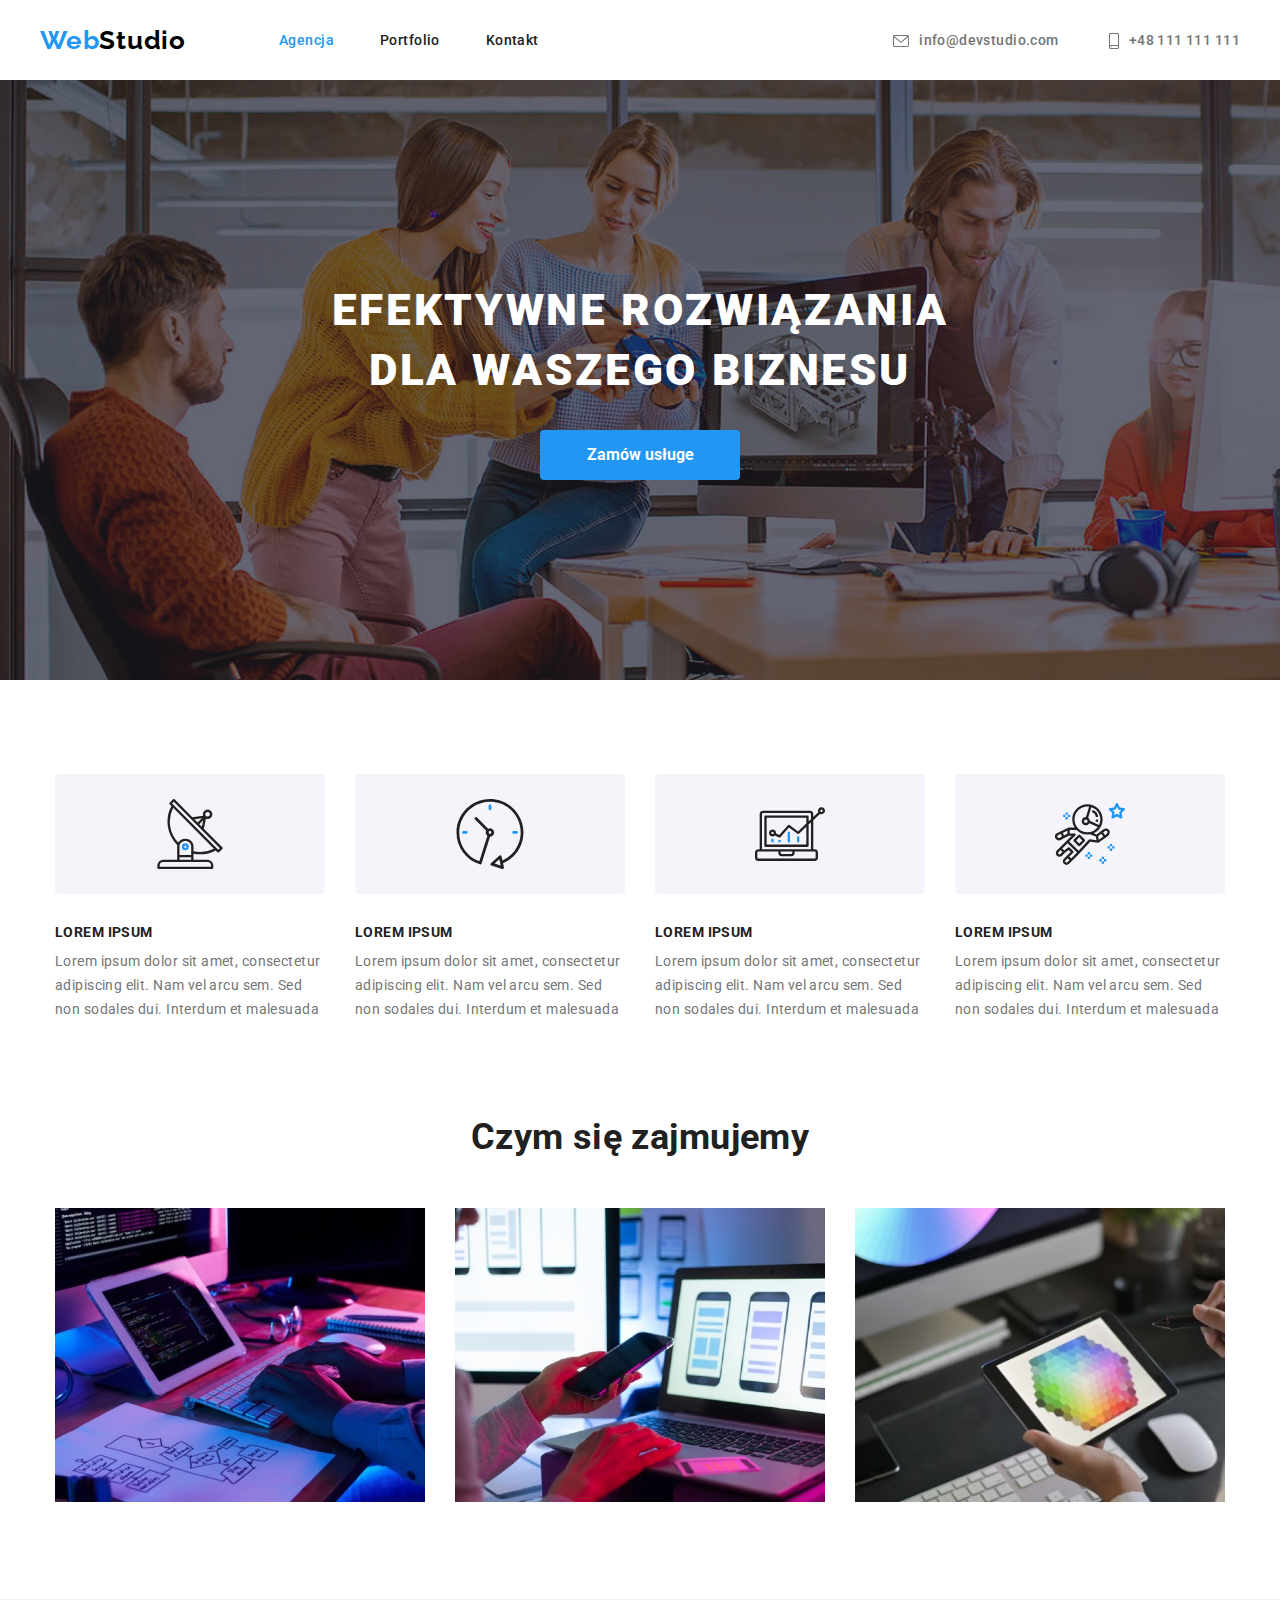
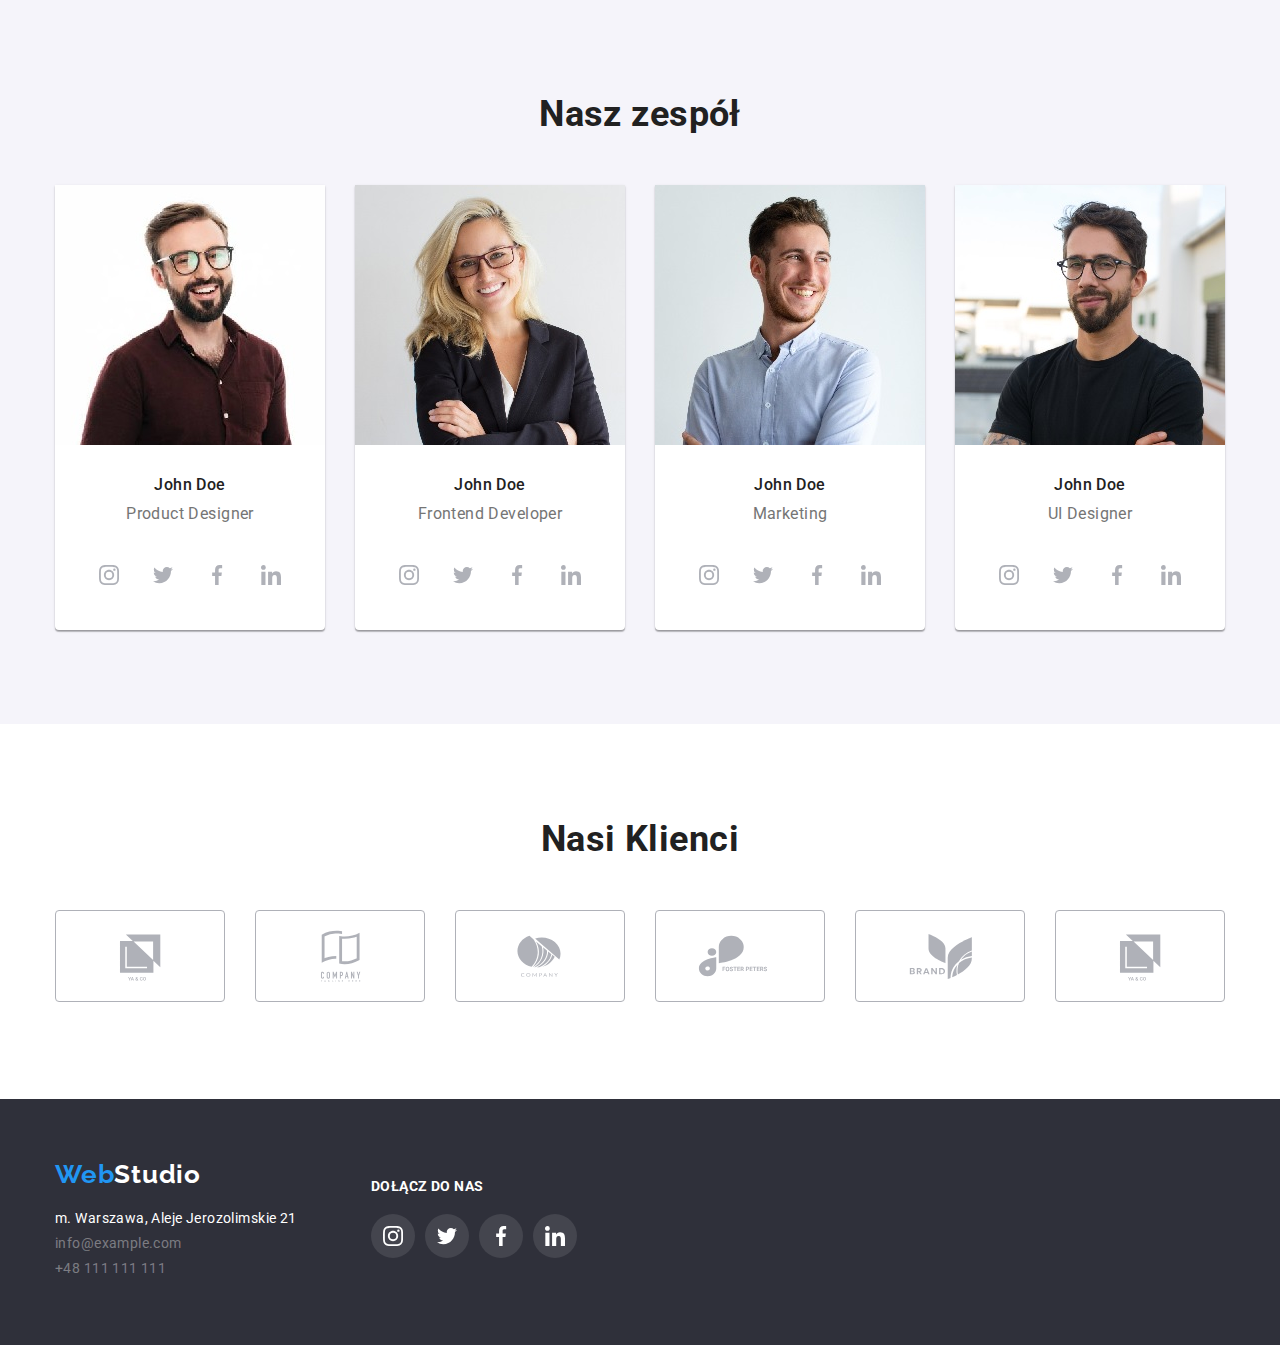
==== index.html @ 8655b795 "Update index.html" ====
<!DOCTYPE html>
<html lang="pl-PL">
  <head>
    <meta charset="UTF-8" />
    <meta http-equiv="X-UA-Compatible" content="IE=edge" />
    <meta name="viewport" content="width=device-width, initial-scale=1.0" />
    <link
      rel="stylesheet"
      href="https://cdnjs.cloudflare.com/ajax/libs/modern-normalize/1.1.0/modern-normalize.css" />
    <link href="./css/styles.css" rel="stylesheet" />

    <link rel="preconnect" href="https://fonts.googleapis.com" />
    <link rel="preconnect" href="https://fonts.gstatic.com" crossorigin />
    <link
      href="https://fonts.googleapis.com/css2?family=Raleway:wght@700&family=Roboto:wght@400;500;700;900&display=swap"
      rel="stylesheet"
    />

    <title>WebStudio</title>
  </head>
  <body>
      <header class="header container">
        <a href="index.html" class="link-no-underline logo-style"
          ><span class="blue-text">Web</span>Studio</a
        >
        <nav>
          <ul class="nav-style nav-list">
            <li>
              <a
                href="index.html"
                class="link-no-underline link-style blue-text"
                >Agencja</a
              >
            </li>
            <li>
              <a
                href="portfolio.html"
                class="link-no-underline link-style"
                >Portfolio</a
              >
            </li>
            <li>
              <a
                href="contacts.html"
                class="link-no-underline link-style"
                >Kontakt</a
              >
            </li>
          </ul>
        </nav>
        <ul class="contacts-style nav-list">
          <li>
            <a
              href="mailto:info@devstudio.com"
              class="link-no-underline contact-link-style symbols-header"
            >
            <svg class="symbol-spacing" width="16" height="12">
              <use xlink:href="./images/icons.svg#icon-envelope"></use>
              </svg>
              info@devstudio.com
              </a>
          </li>
          <li>
          <a
            href="tel:+48111111111"
            class="link-no-underline contact-link-style blue-text symbols-header"
          >
          <svg class="symbol-spacing" width="10" height="16">
                <use xlink:href="./images/icons.svg#icon-smartphone"></use>
              </svg>
              +48 111 111 111</a>
            </li>
      </ul>
      </header>
      <main>
        <section>
          <div class="top-section">
            <h1 class="top-section-text no-margin">
              EFEKTYWNE ROZWIĄZANIA
               DLA WASZEGO BIZNESU
            </h1>
            <button type="button" class="order-service-button">
              Zamów usługe
            </button>
          </div>
        </section>
          <section class="section">
          <div class="container">
            <ul class="our-speciality no-padding no-margin">
              <li>
                <div class="special-symbol">
                  <svg width="70" height="70">
                    <use xlink:href="./images/icons.svg#icon-antenna-1"></use>
                  </svg>
                  </div>
                <h3 class="our-speciality-header">LOREM IPSUM</h3>
                <p class="our-speciality-text no-margin">
                  Lorem ipsum dolor sit amet, consectetur
                  adipiscing elit. Nam vel arcu sem. Sed
                  non sodales dui. Interdum et malesuada
                </p>
              </li>
              <li>
                <div class="special-symbol">
                  <svg width="70" height="70">
                    <use xlink:href="./images/icons.svg#icon-clock-1"></use>
                  </svg>
                  </div>
                <h3 class="our-speciality-header">LOREM IPSUM</h3>
                <p class="our-speciality-text no-margin">
                  Lorem ipsum dolor sit amet, consectetur
                  adipiscing elit. Nam vel arcu sem. Sed
                  non sodales dui. Interdum et malesuada
                </p>
              </li>
              <li>
                <div class="special-symbol">
                    <svg width="70" height="70">
                      <use xlink:href="./images/icons.svg#icon-diagram-1"></use>
                    </svg>
                    </div>
                <h3 class="our-speciality-header">LOREM IPSUM</h3>
                <p class="our-speciality-text no-margin">
                  Lorem ipsum dolor sit amet, consectetur
                  adipiscing elit. Nam vel arcu sem. Sed
                  non sodales dui. Interdum et malesuada
                </p>
              </li>
              <li>
                <div class="special-symbol">
                  <svg width="70" height="70">
                    <use xlink:href="./images/icons.svg#icon-astronaut-1"></use>
                  </svg>
                  </div>
                <h3 class="our-speciality-header">LOREM IPSUM</h3>
                <p class="our-speciality-text no-margin">
                  Lorem ipsum dolor sit amet, consectetur
                  adipiscing elit. Nam vel arcu sem. Sed
                  non sodales dui. Interdum et malesuada
                </p>
              </li>
            </ul>
          </div>
        </section>
        <section class="our-services section">
          <div class="container">
            <h2 class="section-header">Czym się zajmujemy</h2>
            <ul class="our-services-list no-padding">
              <li>
                <img src="./images/img1.jpg"
                  width="370"
                  height="294"
                  alt="plan"
                />
              </li>
              <li>
                <img src="./images/img2.jpg"
                  width="370"
                  height="294"
                  alt="design"
                />
              </li>
              <li>
                <img src="./images/img3.jpg"
                  width="370"
                  height="294"
                  alt="style"
                />
              </li>
            </ul>
          </div>
        </section>
        <section class="our-team-background section">
          <div class="container our-team">
            <h2 class="section-header no-margin">Nasz zespół</h2>
            <ul class="our-team-list no-margin no-padding">
              <li class="our-team-card">
                <img src="./images/img-4.jpg"
                  width="270"
                  height="260"
                  alt="John Doe"
                />
                <h3 class="our-team-card-name">John Doe</h3>
                <p class="our-team-card-proffesion">Product Designer</p>
                <ul class="team-card-symbols">
                  <li>
                    <a href="https://www.instagram.com"> <svg class="team-card-symbol">
                    <use xlink:href="./images/icons.svg#icon-instagram-2"
                    width="20" height="20" x="12" y="12"></use> 
                  </svg>
                  </a>
                </li>
                  <li>
                    <a href="https://www.twitter.com"> <svg class="team-card-symbol">
                    <use xlink:href="./images/icons.svg#icon-twitter-1"
                    width="20" height="20" x="12" y="12"></use> 
                  </svg>
                  </a>
                </li>
                  <li>
                  <a href="https://www.facebok.com"> <svg class="team-card-symbol">
                    <use xlink:href="./images/icons.svg#icon-facebook-1"
                    width="20" height="20" x="12" y="12"></use> 
                  </svg>
                  </a>
                </li>
                  <li>
                  <a href="https://www.linkedin.com"> <svg class="team-card-symbol">
                    <use xlink:href="./images/icons.svg#icon-linkedin-1"
                    width="20" height="20" x="12" y="12"></use> 
                  </svg>
                  </a>
                </li>
                  </ul>
              <li class="our-team-card">
                <img src="./images/img-5.jpg"
                  width="270"
                  height="260"
                  alt="John Doe"
                />
                <h3 class="our-team-card-name">John Doe</h3>
                <p class="our-team-card-proffesion">Frontend Developer</p>
              <ul class="team-card-symbols">
                <li>
                  <a href="https://www.instagram.com"> <svg class="team-card-symbol">
                    <use xlink:href="./images/icons.svg#icon-instagram-2"
                    width="20" height="20" x="12" y="12"></use> 
                  </svg>
                  </a>
                  </li>
                  <li>
                  <a href="https://www.twitter.com"> <svg class="team-card-symbol">
                    <use xlink:href="./images/icons.svg#icon-twitter-1"
                    width="20" height="20" x="12" y="12"></use>
                    </svg>
                    </a>
                    </li>
                    <li>
                    <a href="https://www.facebok.com"> <svg class="team-card-symbol">
                    <use xlink:href="./images/icons.svg#icon-facebook-1"
                    width="20" height="20" x="12" y="12"></use>
                    </svg>
                  </a>
                  </li>
                  <li>
                  <a href="https://www.linkedin.com"> <svg class="team-card-symbol">
                    <use xlink:href="./images/icons.svg#icon-linkedin-1"
                    width="20" height="20" x="12" y="12"></use>
                  </svg>
                </a>
                  </li>
                  </ul>
                  <li class="our-team-card">
                <img src="./images/img-6.jpg"
                  width="270"
                  height="260"
                  alt="John Doe"
                />
                <h3 class="our-team-card-name">John Doe</h3>
                <p class="our-team-card-proffesion">Marketing</p>
                <ul class="team-card-symbols">
                  <li>
                    <a href="https://www.instagram.com"> <svg class="team-card-symbol">
                    <use xlink:href="./images/icons.svg#icon-instagram-2"
                    width="20" height="20" x="12" y="12"></use> 
                  </svg>
                  </a>
                </li>
                  <li>
                    <a href="https://www.twitter.com"> <svg class="team-card-symbol">
                    <use xlink:href="./images/icons.svg#icon-twitter-1"
                    width="20" height="20" x="12" y="12"></use> 
                  </svg>
                  </a>
                </li>
                  <li>
                  <a href="https://www.facebok.com"> <svg class="team-card-symbol">
                    <use xlink:href="./images/icons.svg#icon-facebook-1"
                    width="20" height="20" x="12" y="12"></use> 
                  </svg>
                  </a>
                </li>
                  <li>
                  <a href="https://www.linkedin.com"> <svg class="team-card-symbol">
                    <use xlink:href="./images/icons.svg#icon-linkedin-1"
                    width="20" height="20" x="12" y="12"></use> 
                  </svg>
                  </a>
                </li>
                  </ul>
              <li class="our-team-card">
                <img src="./images/img-7.jpg"
                  width="270"
                  height="260"
                  alt="John Doe"
                />
                <h3 class="our-team-card-name">John Doe</h3>
                <p class="our-team-card-proffesion">UI Designer</p>
                <ul class="team-card-symbols">
                  <li>
                    <a href="https://www.instagram.com"> <svg class="team-card-symbol">
                    <use xlink:href="./images/icons.svg#icon-instagram-2"
                    width="20" height="20" x="12" y="12"></use> 
                  </svg>
                  </a>
                </li>
                  <li>
                    <a href="https://www.twitter.com"> <svg class="team-card-symbol">
                    <use xlink:href="./images/icons.svg#icon-twitter-1"
                    width="20" height="20" x="12" y="12"></use> 
                  </svg>
                  </a>
                </li>
                  <li>
                  <a href="https://www.facebok.com"> <svg class="team-card-symbol">
                    <use xlink:href="./images/icons.svg#icon-facebook-1"
                    width="20" height="20" x="12" y="12"></use> 
                  </svg>
                  </a>
                </li>
                  <li>
                  <a href="https://www.linkedin.com"> <svg class="team-card-symbol">
                    <use xlink:href="./images/icons.svg#icon-linkedin-1"
                    width="20" height="20" x="12" y="12"></use> 
                  </svg>
                </div>
                  </a>
                </li>
                  </ul>
                </div>
        </section>
        <section class="our-clients">
          <div class="container">
            <h2 class="section-header">Nasi Klienci</h2>
            <ul class="client-symbols">
              <li>
                <a href="index.html">
                  <svg class="client-symbol">
                    <use
                      xlink:href="./images/icons.svg#icon-Logo1"
                      width="106"
                      height="60"
                      x="32"
                      y="16"
                    ></use>
                  </svg>
                </a>
              </li>
              <li>
            <a href="index.html">
                  <svg class="client-symbol">
                    <use
                      xlink:href="./images/icons.svg#icon-Logo2"
                      width="106"
                      height="60"
                      x="32"
                      y="16"
                    ></use>
                  </svg>
                </a>
              </li>
              <li>
              <a href="index.html">
                  <svg class="client-symbol">
                    <use
                      xlink:href="./images/icons.svg#icon-Logo3"
                      width="106"
                      height="60"
                      x="32"
                      y="16"
                    ></use>
                  </svg>
                </a>
              </li>
              <li>
              <a href="index.html">
                  <svg class="client-symbol">
                    <use
                      xlink:href="./images/icons.svg#icon-Logo4"
                      width="106"
                      height="60"
                      x="32"
                      y="16"
                    ></use>
                  </svg>
                </a>
              </li>
              <li>
              <a href="index.html">
                  <svg class="client-symbol">
                    <use
                      xlink:href="./images/icons.svg#icon-Logo5"
                      width="106"
                      height="60"
                      x="32"
                      y="16"
                    ></use>
                  </svg>
                </a>
              </li>
              <li>
              <a href="index.html">
                  <svg class="client-symbol">
                    <use
                      xlink:href="./images/icons.svg#icon-Logo1"
                      width="106"
                      height="60"
                      x="32"
                      y="16"
                    ></use>
                  </svg>
                </a>
              </li>
            </ul>
          </div>
        </section>
      </main>
      <footer class="footer">
        <div class="container footer-container">
          <div class="footer-contacts">
          <a href="index.html" class="link-no-underline logo-style white-logo"
            ><span class="blue-text">Web</span>Studio</a
          >
          <address class="address-text">
            m. Warszawa, Aleje Jerozolimskie 21
          </address>
          <ul class="footer-link-list no-margin">
            <li>
              <a
                href="mailto:info@example.com"
                class="link-no-underline footer-links"
                >info@example.com</a
              >
            </li>
            <li>
              <a href="tel:+48111111111" class="link-no-underline footer-links"
                >+48 111 111 111</a
              >
            </li>
          </ul>
        </div>
        <div>
          <h4 class="footer-header">Dołącz do nas</h4>
            <ul class="footer-symbols">
              <li>
                <a href="https://www.instagram.com"> <svg class="footer-symbol">
                  <use
                    xlink:href="./images/icons.svg#icon-instagram-2"
                    width="20"
                    height="20"
                    x="12"
                    y="12"
                  ></use></svg>
                </a>
              </li>
              <li>
                <a href="https://www.twitter.com"> <svg class="footer-symbol">
                  <use
                    xlink:href="./images/icons.svg#icon-twitter-1"
                    width="20"
                    height="20"
                    x="12"
                    y="12"
                  ></use></svg>
                </a>
              </li>
              <li>
                <a href="https://www.facebook.com"> <svg class="footer-symbol">
                  <use
                    xlink:href="./images/icons.svg#icon-facebook-1"
                    width="20"
                    height="20"
                    x="12"
                    y="12"
                  ></use></svg>
                  </a>
              </li>
              <li>
                <a href="https://www.linkedin.com"> <svg class="footer-symbol">
                  <use
                    xlink:href="./images/icons.svg#icon-linkedin-1"
                    width="20"
                    height="20"
                    x="12"
                    y="12"
                  ></use></svg>
                </a>
              </li>
            </ul>
        </div>
        </div>
      </footer>
  </body>
</html>
---- css/styles.css ----
:root {
  --white: #fff;
  --black: #000;
  --blue: #2196f3;
  --darkgrey: #2f303a;
  --grey: #757575;
  --lightgrey: #e5e5e5;
  --lightcream: #ececec;
  --notblack: #212121;
  --notwhite: #f5f4fa;
  --footerlinks: #ffffff60;
  --productborder: #eeeeee;
  --background: rgba(47, 48, 58, 0.4);
  --iconcolor: #afb1b8;
  --footericon: rgba(255, 255, 255, 0.1);
}

/* Global styles used throughout whole website */

body {
  font-family: "Roboto", "Raleway", sans-serif;
  color: var(--grey);
  font-size: 14px;
  letter-spacing: 0.03em;
  margin: 0;
  padding: 0;
  background-color: #fff;
}
/* .wrapper {
  background-color: var(--white);
  width: 1600px;
  margin: 0 auto;
} */
.container {
  width: 1200px; 
  padding: 0 15px; 
  margin: 0 auto;
}
.section { 
padding-top: 94px;
padding-bottom: 94px;
}
.footer-links:hover, 
.footer-links:focus, 
.link-style:focus, 
.link-style:hover, 
.blue-text.link-style,
.contact-link-style:hover {
   color: var(--blue);
}
.no-margin {
  margin: 0;
}
.no-padding {
  padding: 0;
}
.section-header {
  font-weight: 700;
  font-size: 36px;
  line-height: 1.166666666666667;
  text-align: center;
  color: var(--notblack);
  margin: 0px 0 50px 0;
}
.footer-symbol:hover,
.footer-symbol:focus,
.team-card-symbol:hover,
.team-card-symbol:focus {
  background-color: var(--blue);
  fill: var(--white);
  cursor: pointer;
}
/* Styles for header section */

.header {
  align-items: center;
  gap: 93px;
  flex-direction: row;
  padding: 25px 0 24px 0;
  display: flex;
  /* border-bottom: 1px solid var(--lightcream); */
}
.logo-style {
  font-family: "Raleway";
  color: var(--black);
  font-size: 26px;
  font-weight: 700;
  line-height: 1.193;
  letter-spacing: 0.03em;
}
.blue-text {
  color: var(--blue)
}
.nav-list {
  display: flex;
  list-style: none;
  line-height: 1.2;
  margin: 0;
}
.nav-style {
  gap: 46px;
  line-height: 1.2;
  padding: 0;
}
.contacts-style {
  gap: 50px;
  margin: 0;
  margin-left: auto;
}
.link-style {
  color: var(--notblack);
  font-weight: 500;
}
.contact-link-style {
  color: var(--grey);
  font-weight: 500;
}
.link-no-underline {
  text-decoration: none;
}
.symbols-header {
fill: var(--grey);
display: flex;
align-items: center;
justify-content: center;
}
.symbols-header:hover,
.symbols-header:focus {
  fill: var(--blue);
}
.symbol-spacing {
margin-right: 10px;
color: var(--iconcolor);
}

/* Styles for main section INDEX PAGE ONLY*/

/* Top section with button */
.top-section {
  background-color: var(--background);
  background-image: linear-gradient( 0deg, rgba(47, 48, 58, 0.4) 0%, rgba(47, 48, 58, 0.4) 100% ), url(../images/img-work.jpg);
  color: var(--white);
  max-width: 1600px;
  margin: 0 auto;
  /* background-position: center; */
  display: flex;
  gap: 30px;
  flex-direction: column;
  justify-content: center;
  align-items: center;
  padding: 200px 0;
}

.top-section-text {
  font-size: 44px;
  font-weight: 900;
  text-align: center;
  line-height: 1.364;
  letter-spacing: 0.06em;
  max-width: 696px;
}
.order-service-button {
  background-color: var(--blue);
  border-style: none;
  border-radius: 4px;
  cursor: pointer;
  color: var(--white);
  width: 200px;
  height: 50px;
  font-weight: 700;
  font-size: 16px;
  font-family: "Roboto"
}
/* Our speciality section */
.our-speciality {
  display: flex;
  list-style: none;
  flex-direction: row;
  gap: 30px;
  justify-content: center;
}
.our-speciality-header {
  font-weight: 700;
  color: var(--notblack);
  margin: 0 0 10px 0;
  font-size: 14px;
  line-height: 1.1428571428571428;
}
.our-speciality-text {
  line-height: 0.03em;
  line-height: 1.71;
  width: 270px;
  margin: 0;
}
.special-symbol {
  background-color: var(--notwhite);
  height: 120px;
  width: 270px;
  border-radius: 4px;
  margin-bottom: 30px;
  display: flex;
  justify-content: center;
  align-items: center;
}
/* Our services section */
.our-services {
  align-items: center;
  flex-direction: column;
  padding-top: 0;
}
.our-services-list {
  display: flex;
  flex-direction: row;
  gap: 30px;
  list-style: none;
  margin: 0;
  justify-content: center;
}
/* Our team section */
.our-team-background {
  background-color: var(--notwhite);
}
.our-team {
  align-items: center;
  flex-direction: column;
}
.our-team-list {
  display: flex;
  flex-direction: row;
  gap: 30px;
  list-style: none;
  justify-content: center;
}
.our-team-card {
  background-color: var(--white);
  box-shadow: 0px 1px 3px rgba(0, 0, 0, 0.12), 0px 1px 1px rgba(0, 0, 0, 0.14),
    0px 2px 1px rgba(0, 0, 0, 0.2);
  border-radius: 0px 0px 4px 4px;
  text-align: center;
  align-items: center;
  margin: 0;
  display: flex;
  flex-direction: column;
}
.our-team-card-name {
  margin: 30px 0 10px 0;
  color: var(--notblack);
  font-size: 16px;
  font-weight: 500;
  line-height: 1.1875;
}
.our-team-card-proffesion {
  margin: 0 0 30px 0;
  line-height: 1.1875;
  font-size: 16px;
  text-align: center;
}
.team-card-symbols {
  display: flex;
  gap: 10px;
  margin-bottom: 30px;
}
.team-card-symbol {
  width: 44px;
  height: 44px;
  background-color: var(--white);
  border-radius: 50%;
  fill: var(--iconcolor);
}
/* Our clients section */
.our-clients {
  padding: 94px 0;
  display: flex;
  justify-content: center;
  align-items: center;
  flex-direction: column;
}
.client-symbols {
  display: flex;
  gap: 30px;
  list-style: none;
}
.client-symbol {
  border-radius: 4px;
  border: var(--iconcolor) solid 1px;
  width: 170px;
  height: 92px;
  fill: var(--iconcolor);
}
.client-symbol:hover {
  fill: var(--blue);
  border: var(--blue) solid 1px;
}

/* Styles for main section PORTFOLIO PAGE ONLY */

ul {
padding: 0;
margin: 0;
list-style: none;
}
.filter-buttons {
  display: flex;
  justify-content: center;
  gap: 8px;
  list-style: none;
  margin-bottom: 50px
  }
.filter-button {
  background-color: var(--notwhite);
  border-width: 0;
  height: 38px;
  font-size: 16px;
  font-weight: 500;
  line-height: 26px;
  border-radius: 3px;
  padding: 6px 22px;
  font-family: "Roboto";
}
.filter-button:focus,
.filter-button:hover {
  box-shadow: 0px 3px 1px rgba(0, 0, 0, 0.1), 0px 1px 2px rgba(0, 0, 0, 0.08),
    0px 2px 2px rgba(0, 0, 0, 0.12);
  color: var(--white);
    background-color: var(--blue);
  cursor: pointer;
}
.product-container {
  display: flex;
  gap: 30px;
  flex-wrap: wrap;

  list-style: none;
  align-items: center;
  justify-content: center;
}
.product-card:hover {
  flex-basis: calc((100% - 90px) / 4);
  margin: 0;
  display: block;
  box-shadow: 0px 3px 1px rgba(0, 0, 0, 0.1), 0px 1px 2px rgba(0, 0, 0, 0.08),
    0px 2px 2px rgba(0, 0, 0, 0.12);
  cursor: pointer;
}
.product-card-header {
  color: var(--darkgrey);
  font-size: 18px;
  font-weight: 700;
  letter-spacing: 0.06em;
  line-height: 2;
  margin: 0;
  padding: 20px 24px 0 24px;
  border-left: 1px solid var(--productborder);
  border-right: 1px solid var(--productborder);
}
.product-card-text {
  line-height: 1.88;
  font-size: 16px;
  margin: 0;
  padding: 0 24px 20px 24px;
  border: 1px solid var(--productborder);
  border-top: 0;
}
.header-line-border {
  border-bottom: var(--lightcream) solid 1px;
}

/* Styles for footer section */
.footer {
  width: 100%;
  background-color: var(--darkgrey);
  padding: 60px 0;
}
.footer-contacts {
  width: 246px;
}
.address-text {
  margin: 20px 0 0 0;
  font-style: normal;
}
.white-logo {
  color: var(--white);
}
.footer-links {
  color: var(--footerlinks);
}
.footer-container {
  flex-direction: row;
  color: var(--white);
  display: flex;
}
.footer-link-list {
  list-style: none;
  padding: 0;
}
.footer-link-list li {
  margin: 9px 0 9px 0;
}
.footer-header {
  font-weight: 700;
  color: var(--white);
  text-transform: uppercase;
  margin-left: 70px;
  margin-bottom: 20px;
  font-size: 14px;
}
.footer-symbols {
  display: flex;
  gap: 10px;
  margin-left: 70px;
  list-style: none;
  padding: 0;
}
.footer-symbol {
  width: 44px;
  height: 44px;
  background-color: var(--footericon);
  border-radius: 50%;
  fill: var(--white);
}
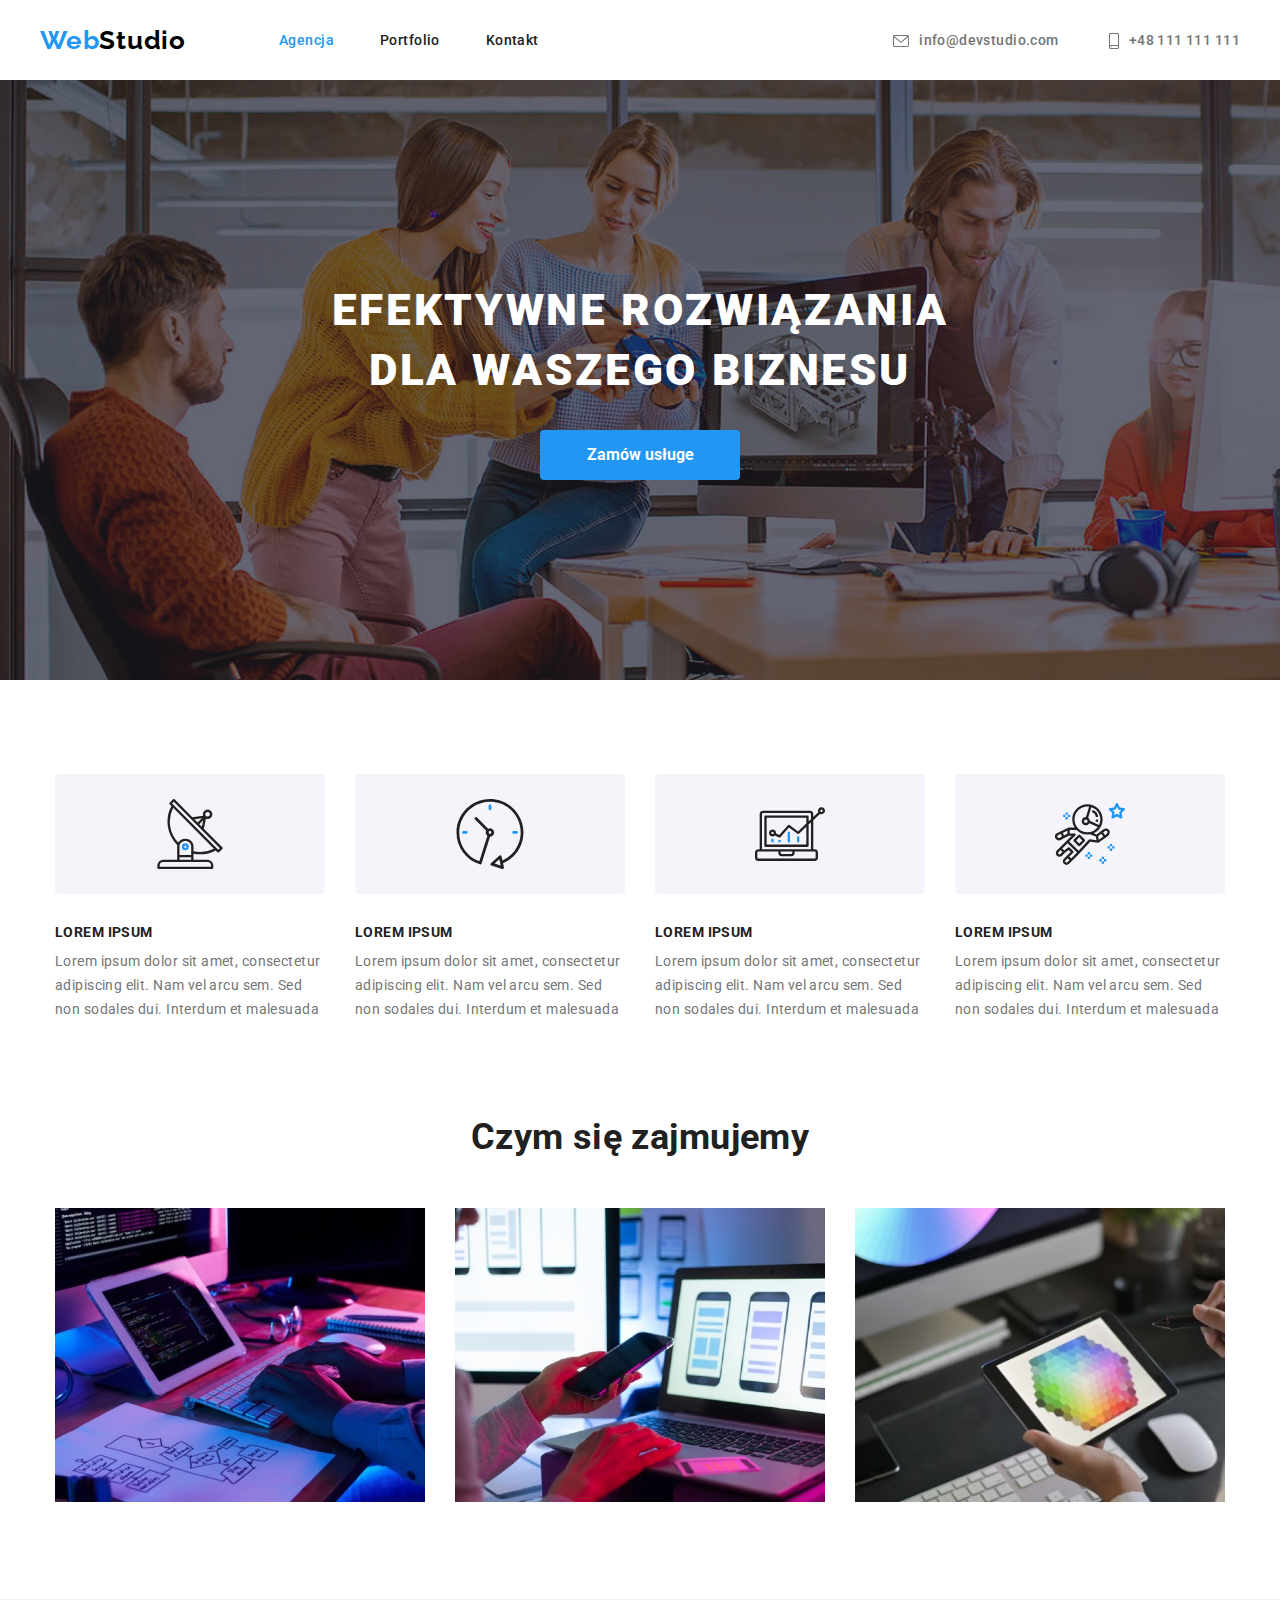
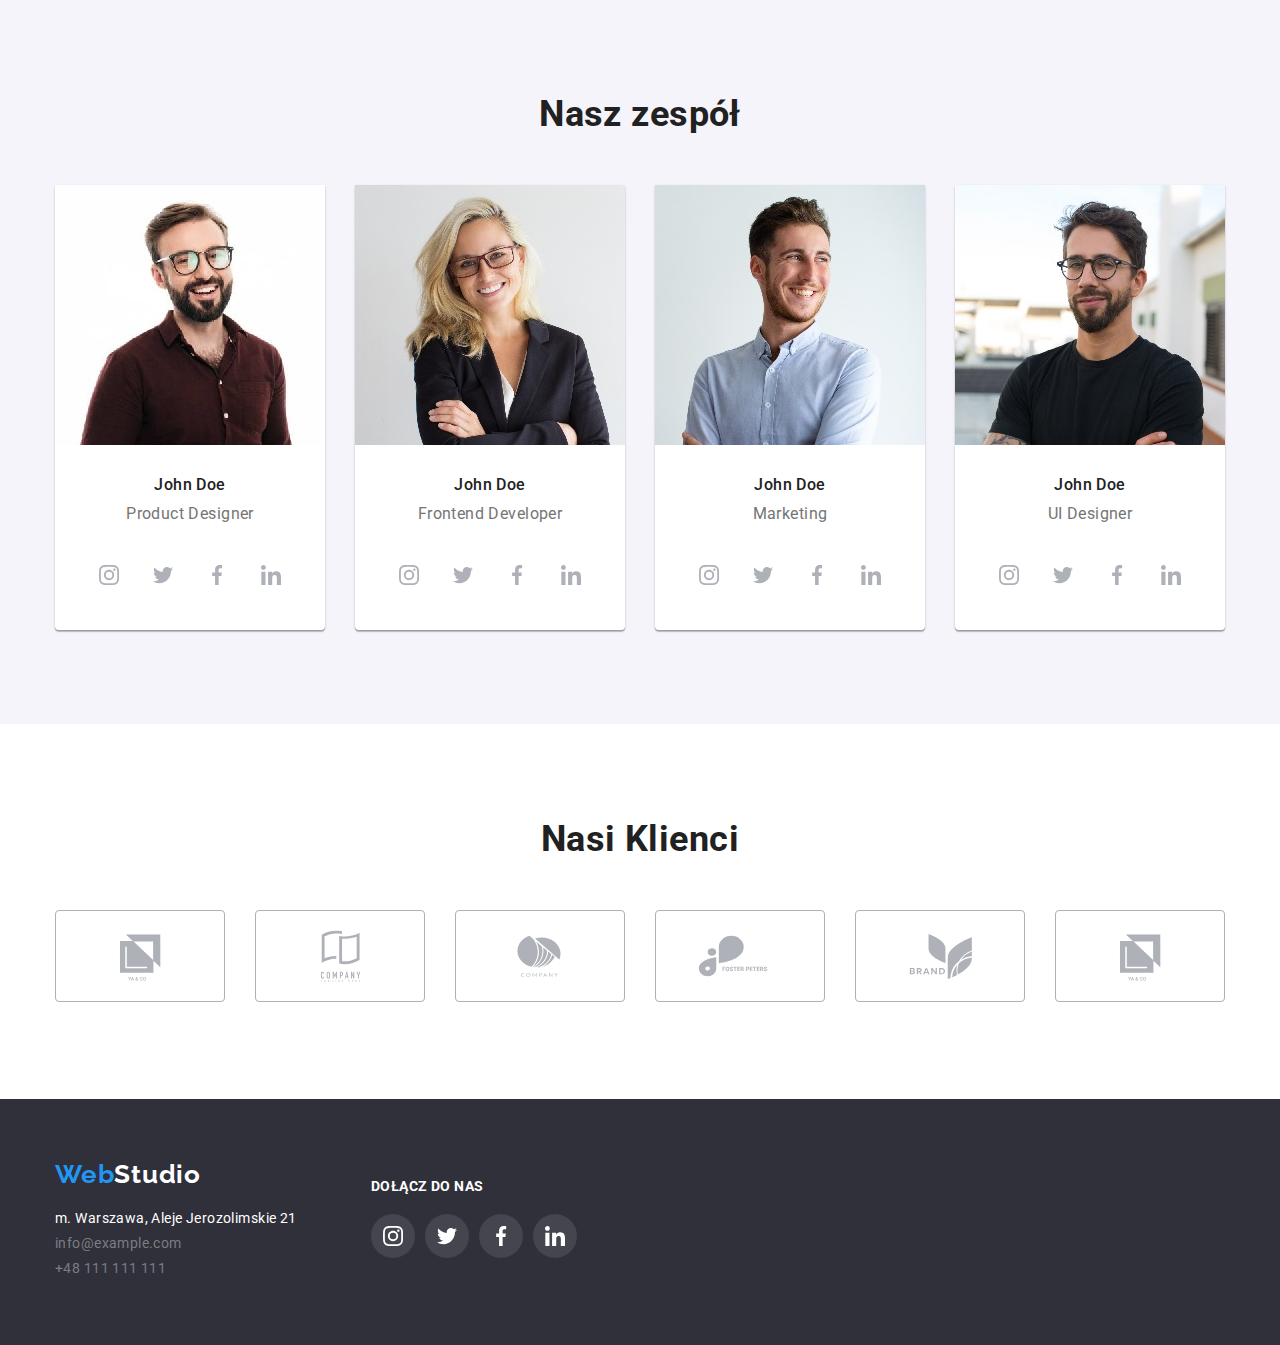
==== commit a37fe0cf: "Update index.html" ====
--- a/index.html
+++ b/index.html
@@ -184,30 +184,26 @@
                 <p class="our-team-card-proffesion">Product Designer</p>
                 <ul class="team-card-symbols">
                   <li>
-                    <a href="https://www.instagram.com"> <svg class="team-card-symbol">
-                    <use xlink:href="./images/icons.svg#icon-instagram-2"
-                    width="20" height="20" x="12" y="12"></use> 
-                  </svg>
-                  </a>
-                </li>
-                  <li>
-                    <a href="https://www.twitter.com"> <svg class="team-card-symbol">
-                    <use xlink:href="./images/icons.svg#icon-twitter-1"
-                    width="20" height="20" x="12" y="12"></use> 
-                  </svg>
-                  </a>
-                </li>
-                  <li>
-                  <a href="https://www.facebok.com"> <svg class="team-card-symbol">
-                    <use xlink:href="./images/icons.svg#icon-facebook-1"
-                    width="20" height="20" x="12" y="12"></use> 
-                  </svg>
-                  </a>
-                </li>
-                  <li>
-                  <a href="https://www.linkedin.com"> <svg class="team-card-symbol">
-                    <use xlink:href="./images/icons.svg#icon-linkedin-1"
-                    width="20" height="20" x="12" y="12"></use> 
+                    <a href="https://www.instagram.com" class="team-social-link"> <svg width="20" height="20">
+                    <use xlink:href="./images/icons.svg#icon-instagram-2"></use> 
+                  </svg>
+                  </a>
+                </li>
+                  <li>
+                    <a href="https://www.twitter.com" class="team-social-link"> <svg width="20" height="20">
+                    <use xlink:href="./images/icons.svg#icon-twitter-1"></use> 
+                  </svg>
+                  </a>
+                </li>
+                  <li>
+                    <a href="https://www.facebook.com" class="team-social-link"> <svg width="20" height="20">
+                    <use xlink:href="./images/icons.svg#icon-facebook-1"></use> 
+                  </svg>
+                  </a>
+                </li>
+                  <li>
+                    <a href="https://linkedin.com" class="team-social-link"> <svg width="20" height="20">
+                    <use xlink:href="./images/icons.svg#icon-linkedin-1"></use> 
                   </svg>
                   </a>
                 </li>
@@ -323,7 +319,6 @@
                     <use xlink:href="./images/icons.svg#icon-linkedin-1"
                     width="20" height="20" x="12" y="12"></use> 
                   </svg>
-                </div>
                   </a>
                 </li>
                   </ul>
--- a/css/styles.css
+++ b/css/styles.css
@@ -126,6 +126,7 @@
 }
 .symbols-header:hover,
 .symbols-header:focus {
+  color: var(--blue);
   fill: var(--blue);
 }
 .symbol-spacing {
@@ -266,6 +267,22 @@
   background-color: var(--white);
   border-radius: 50%;
   fill: var(--iconcolor);
+}
+.team-social-link {
+  display: flex;
+  justify-content: center;
+  align-items: center;
+  width: 44px;
+  height: 44px;
+  border-radius: 50%;
+  fill: var(--iconcolor);
+  background-color: var(--white);
+}
+
+.team-social-link:hover,
+.team-social-link:focus {
+  background-color: var(--blue);
+  fill: var(--white);
 }
 /* Our clients section */
 .our-clients {
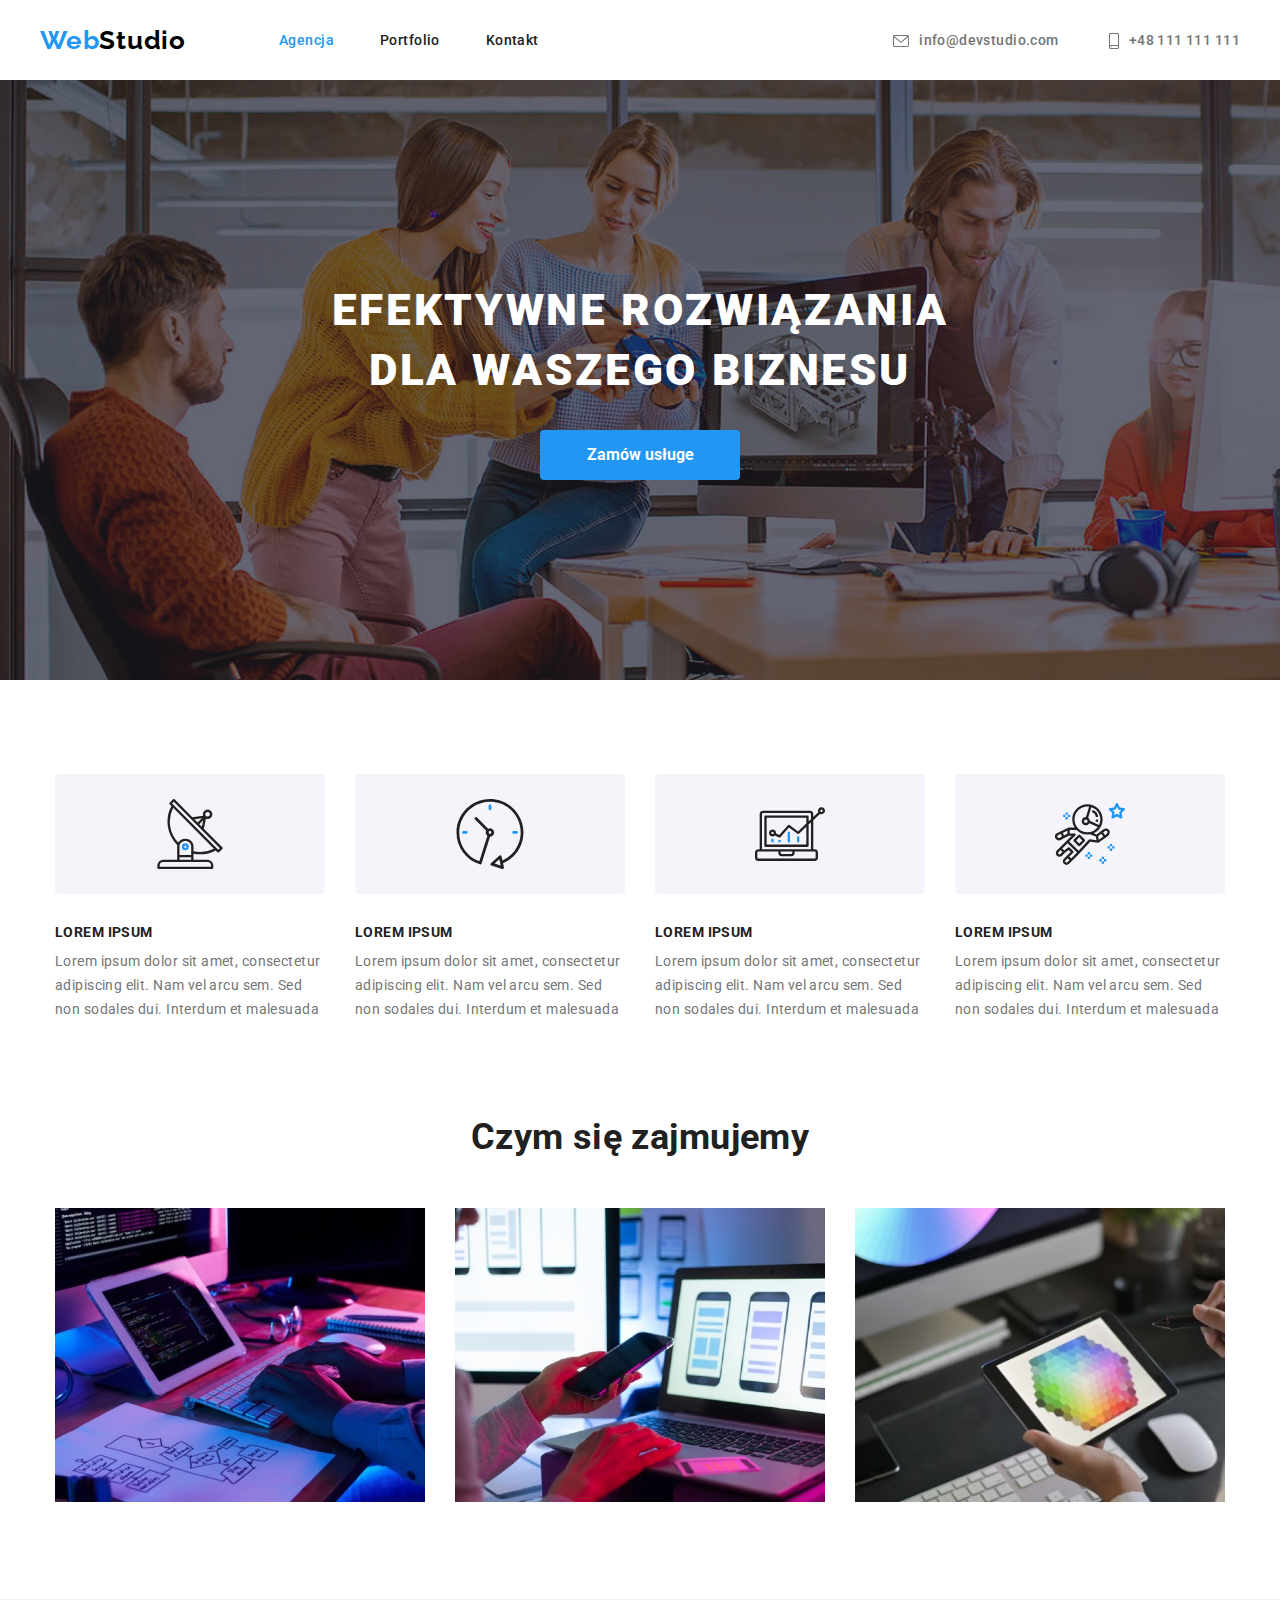
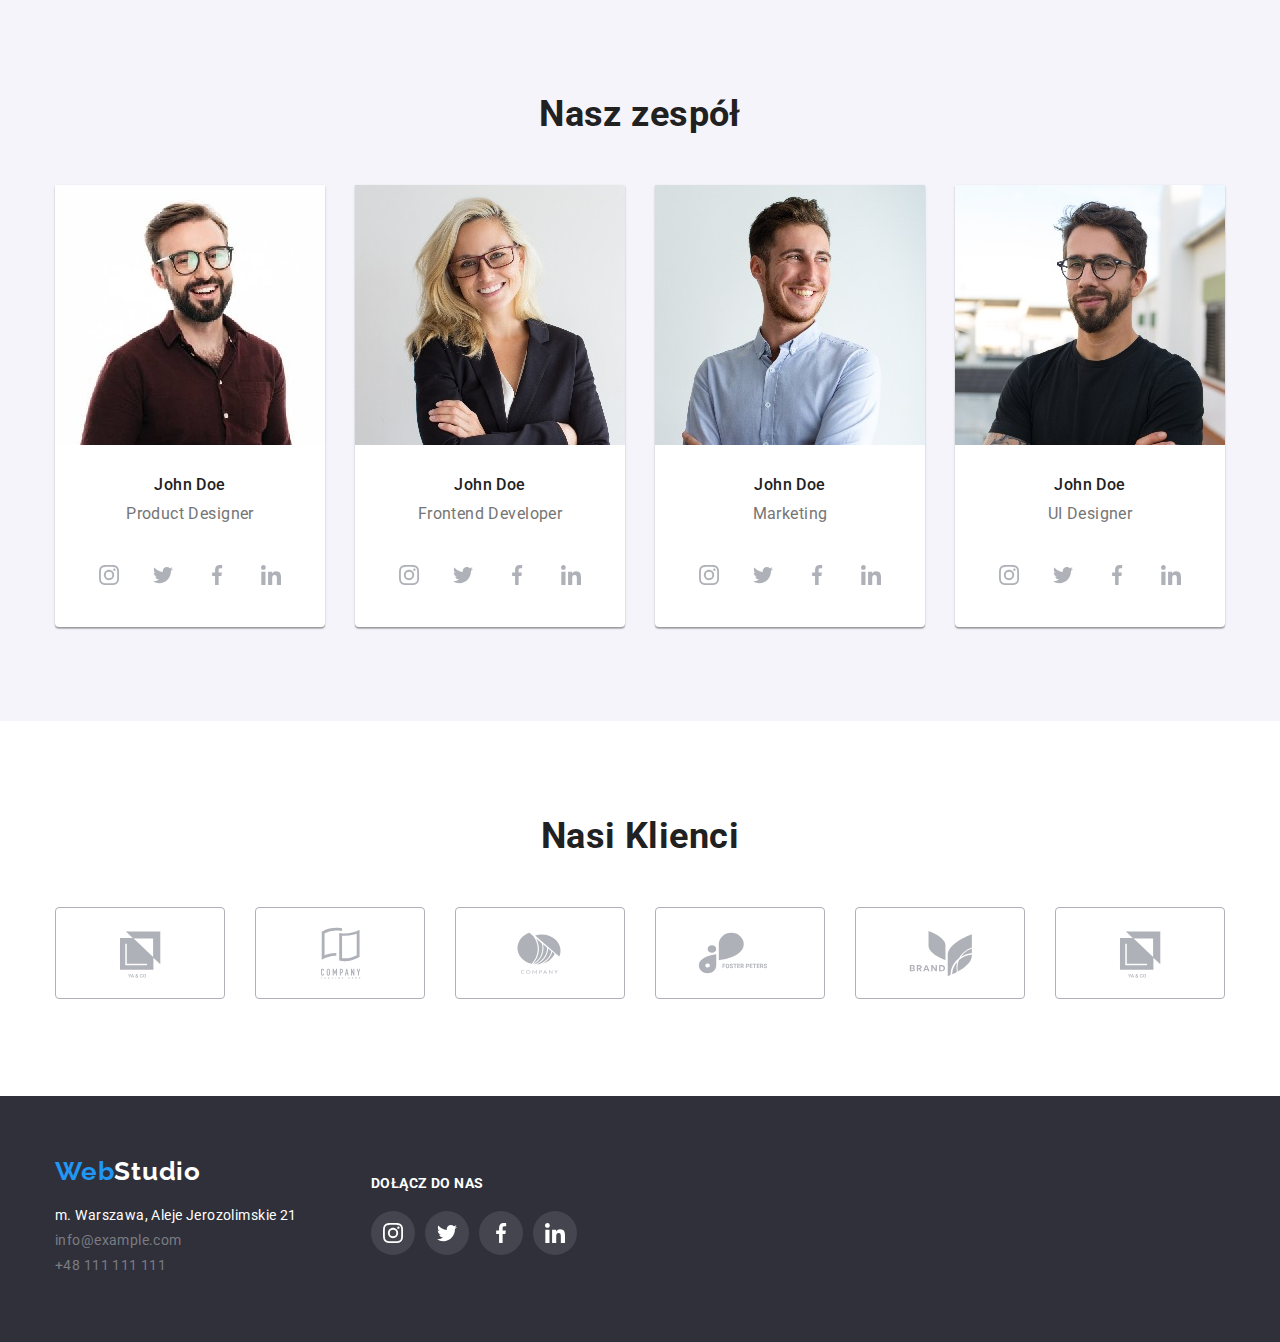
==== commit 6b282dca: "Update index.html" ====
--- a/index.html
+++ b/index.html
@@ -218,33 +218,29 @@
                 <p class="our-team-card-proffesion">Frontend Developer</p>
               <ul class="team-card-symbols">
                 <li>
-                  <a href="https://www.instagram.com"> <svg class="team-card-symbol">
-                    <use xlink:href="./images/icons.svg#icon-instagram-2"
-                    width="20" height="20" x="12" y="12"></use> 
-                  </svg>
-                  </a>
-                  </li>
-                  <li>
-                  <a href="https://www.twitter.com"> <svg class="team-card-symbol">
-                    <use xlink:href="./images/icons.svg#icon-twitter-1"
-                    width="20" height="20" x="12" y="12"></use>
-                    </svg>
-                    </a>
-                    </li>
-                    <li>
-                    <a href="https://www.facebok.com"> <svg class="team-card-symbol">
-                    <use xlink:href="./images/icons.svg#icon-facebook-1"
-                    width="20" height="20" x="12" y="12"></use>
-                    </svg>
-                  </a>
-                  </li>
-                  <li>
-                  <a href="https://www.linkedin.com"> <svg class="team-card-symbol">
-                    <use xlink:href="./images/icons.svg#icon-linkedin-1"
-                    width="20" height="20" x="12" y="12"></use>
-                  </svg>
-                </a>
-                  </li>
+                  <a href="https://www.instagram.com" class="team-social-link"> <svg width="20" height="20">
+                    <use xlink:href="./images/icons.svg#icon-instagram-2"></use> 
+                  </svg>
+                  </a>
+                </li>
+                  <li>
+                    <a href="https://www.twitter.com" class="team-social-link"> <svg width="20" height="20">
+                    <use xlink:href="./images/icons.svg#icon-twitter-1"></use> 
+                  </svg>
+                  </a>
+                </li>
+                  <li>
+                    <a href="https://www.facebook.com" class="team-social-link"> <svg width="20" height="20">
+                    <use xlink:href="./images/icons.svg#icon-facebook-1"></use> 
+                  </svg>
+                  </a>
+                </li>
+                  <li>
+                    <a href="https://linkedin.com" class="team-social-link"> <svg width="20" height="20">
+                    <use xlink:href="./images/icons.svg#icon-linkedin-1"></use> 
+                  </svg>
+                  </a>
+                </li>
                   </ul>
                   <li class="our-team-card">
                 <img src="./images/img-6.jpg"
@@ -256,30 +252,26 @@
                 <p class="our-team-card-proffesion">Marketing</p>
                 <ul class="team-card-symbols">
                   <li>
-                    <a href="https://www.instagram.com"> <svg class="team-card-symbol">
-                    <use xlink:href="./images/icons.svg#icon-instagram-2"
-                    width="20" height="20" x="12" y="12"></use> 
-                  </svg>
-                  </a>
-                </li>
-                  <li>
-                    <a href="https://www.twitter.com"> <svg class="team-card-symbol">
-                    <use xlink:href="./images/icons.svg#icon-twitter-1"
-                    width="20" height="20" x="12" y="12"></use> 
-                  </svg>
-                  </a>
-                </li>
-                  <li>
-                  <a href="https://www.facebok.com"> <svg class="team-card-symbol">
-                    <use xlink:href="./images/icons.svg#icon-facebook-1"
-                    width="20" height="20" x="12" y="12"></use> 
-                  </svg>
-                  </a>
-                </li>
-                  <li>
-                  <a href="https://www.linkedin.com"> <svg class="team-card-symbol">
-                    <use xlink:href="./images/icons.svg#icon-linkedin-1"
-                    width="20" height="20" x="12" y="12"></use> 
+                    <a href="https://www.instagram.com" class="team-social-link"> <svg width="20" height="20">
+                    <use xlink:href="./images/icons.svg#icon-instagram-2"></use> 
+                  </svg>
+                  </a>
+                </li>
+                  <li>
+                    <a href="https://www.twitter.com" class="team-social-link"> <svg width="20" height="20">
+                    <use xlink:href="./images/icons.svg#icon-twitter-1"></use> 
+                  </svg>
+                  </a>
+                </li>
+                  <li>
+                    <a href="https://www.facebook.com" class="team-social-link"> <svg width="20" height="20">
+                    <use xlink:href="./images/icons.svg#icon-facebook-1"></use> 
+                  </svg>
+                  </a>
+                </li>
+                  <li>
+                    <a href="https://linkedin.com" class="team-social-link"> <svg width="20" height="20">
+                    <use xlink:href="./images/icons.svg#icon-linkedin-1"></use> 
                   </svg>
                   </a>
                 </li>
@@ -294,30 +286,26 @@
                 <p class="our-team-card-proffesion">UI Designer</p>
                 <ul class="team-card-symbols">
                   <li>
-                    <a href="https://www.instagram.com"> <svg class="team-card-symbol">
-                    <use xlink:href="./images/icons.svg#icon-instagram-2"
-                    width="20" height="20" x="12" y="12"></use> 
-                  </svg>
-                  </a>
-                </li>
-                  <li>
-                    <a href="https://www.twitter.com"> <svg class="team-card-symbol">
-                    <use xlink:href="./images/icons.svg#icon-twitter-1"
-                    width="20" height="20" x="12" y="12"></use> 
-                  </svg>
-                  </a>
-                </li>
-                  <li>
-                  <a href="https://www.facebok.com"> <svg class="team-card-symbol">
-                    <use xlink:href="./images/icons.svg#icon-facebook-1"
-                    width="20" height="20" x="12" y="12"></use> 
-                  </svg>
-                  </a>
-                </li>
-                  <li>
-                  <a href="https://www.linkedin.com"> <svg class="team-card-symbol">
-                    <use xlink:href="./images/icons.svg#icon-linkedin-1"
-                    width="20" height="20" x="12" y="12"></use> 
+                    <a href="https://www.instagram.com" class="team-social-link"> <svg width="20" height="20">
+                    <use xlink:href="./images/icons.svg#icon-instagram-2"></use> 
+                  </svg>
+                  </a>
+                </li>
+                  <li>
+                    <a href="https://www.twitter.com" class="team-social-link"> <svg width="20" height="20">
+                    <use xlink:href="./images/icons.svg#icon-twitter-1"></use> 
+                  </svg>
+                  </a>
+                </li>
+                  <li>
+                    <a href="https://www.facebook.com" class="team-social-link"> <svg width="20" height="20">
+                    <use xlink:href="./images/icons.svg#icon-facebook-1"></use> 
+                  </svg>
+                  </a>
+                </li>
+                  <li>
+                    <a href="https://linkedin.com" class="team-social-link"> <svg width="20" height="20">
+                    <use xlink:href="./images/icons.svg#icon-linkedin-1"></use> 
                   </svg>
                   </a>
                 </li>
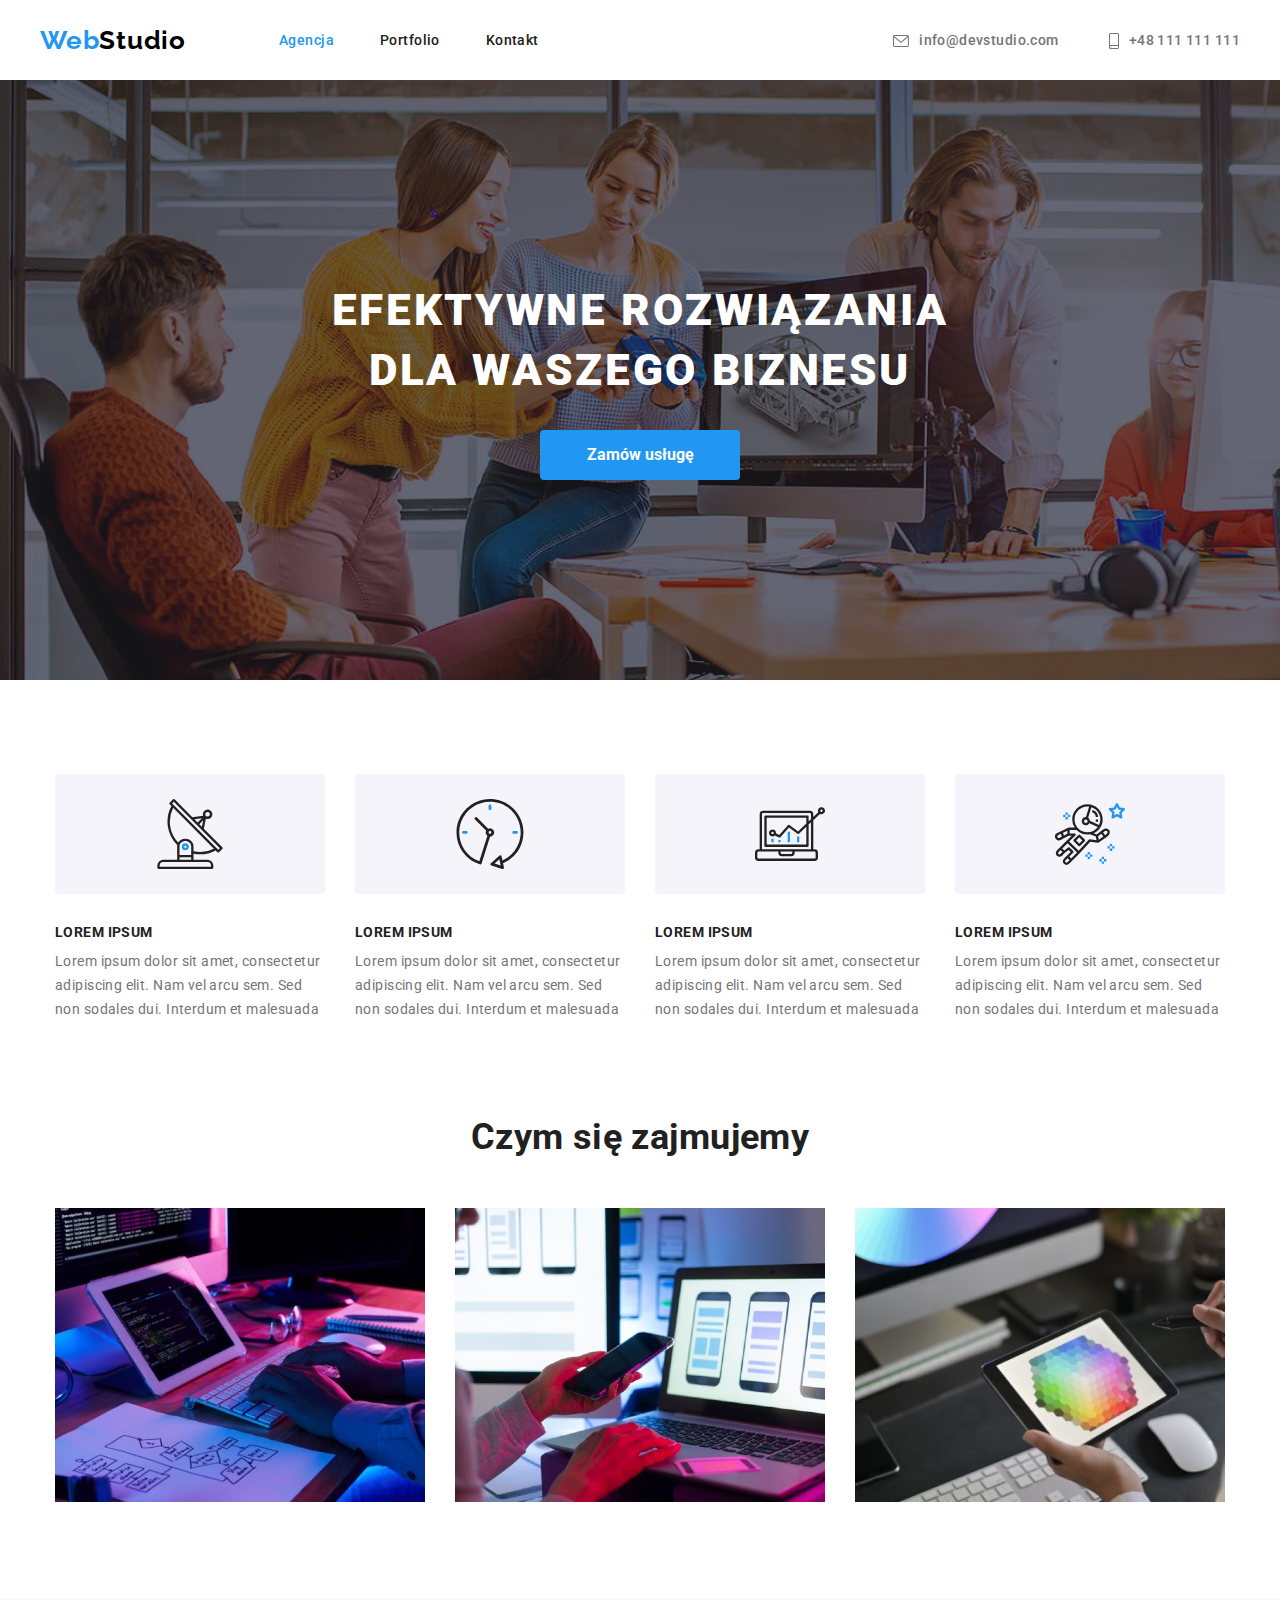
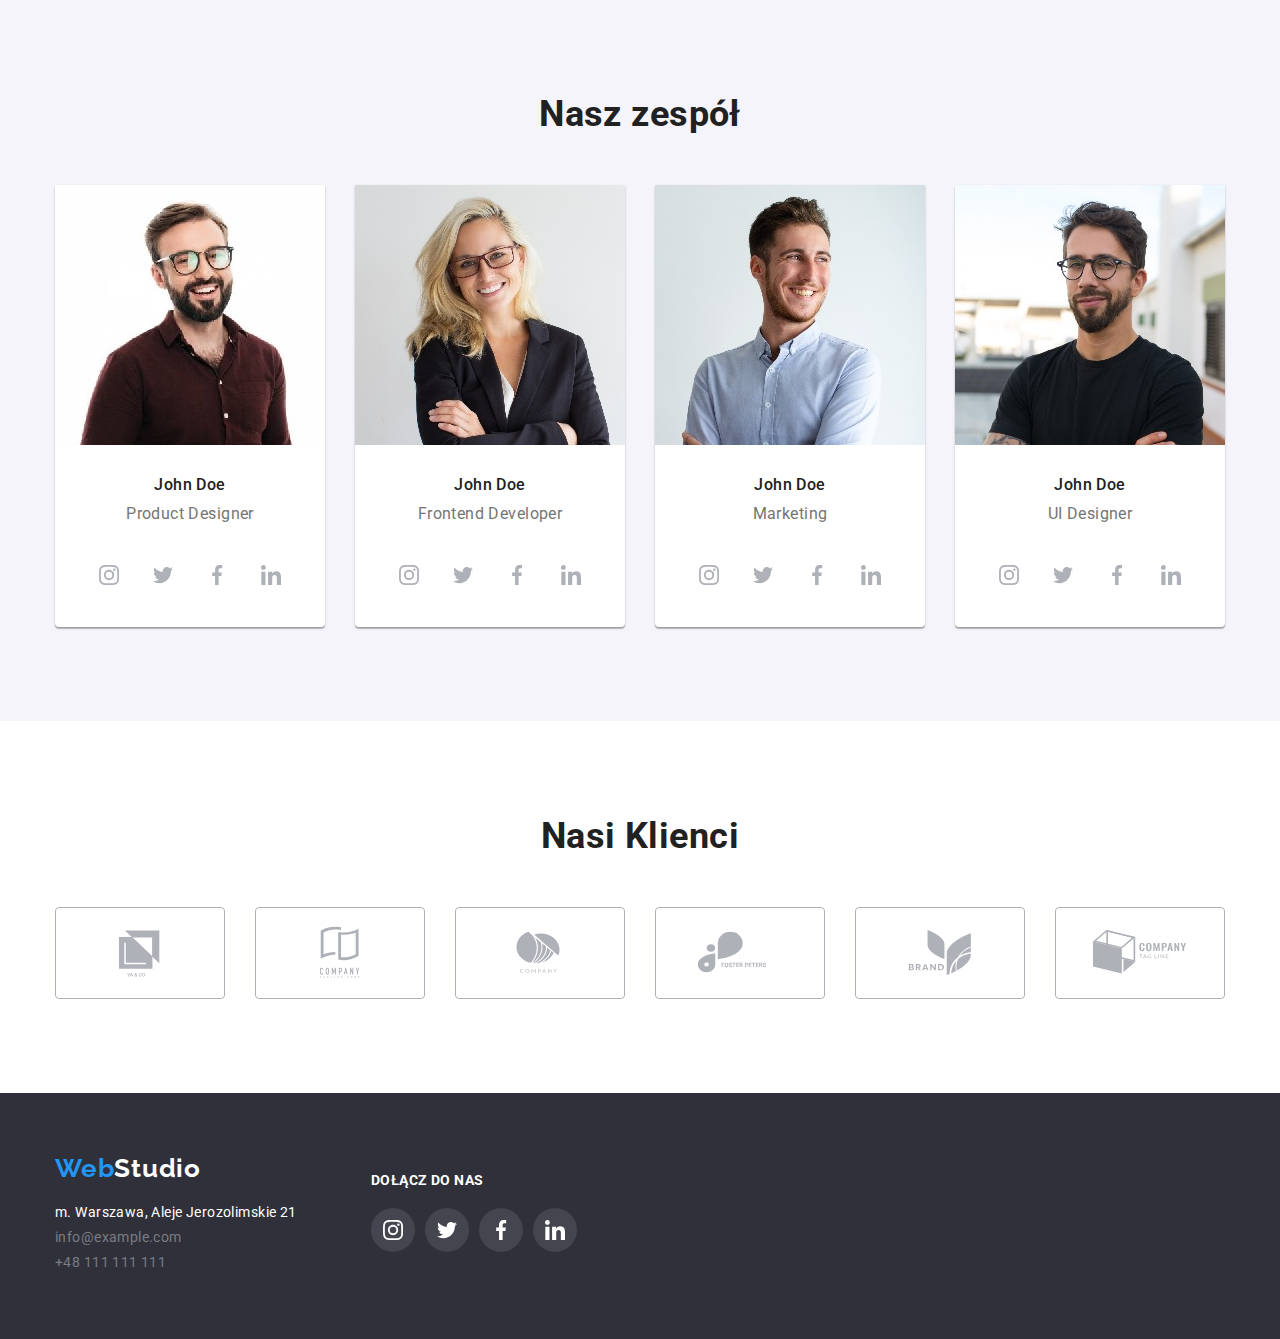
==== commit afaebd15: "update" ====
--- a/index.html
+++ b/index.html
@@ -80,7 +80,7 @@
                DLA WASZEGO BIZNESU
             </h1>
             <button type="button" class="order-service-button">
-              Zamów usługe
+              Zamów usługę
             </button>
           </div>
         </section>
@@ -317,81 +317,39 @@
             <h2 class="section-header">Nasi Klienci</h2>
             <ul class="client-symbols">
               <li>
-                <a href="index.html">
-                  <svg class="client-symbol">
-                    <use
-                      xlink:href="./images/icons.svg#icon-Logo1"
-                      width="106"
-                      height="60"
-                      x="32"
-                      y="16"
-                    ></use>
-                  </svg>
-                </a>
-              </li>
-              <li>
-            <a href="index.html">
-                  <svg class="client-symbol">
-                    <use
-                      xlink:href="./images/icons.svg#icon-Logo2"
-                      width="106"
-                      height="60"
-                      x="32"
-                      y="16"
-                    ></use>
-                  </svg>
-                </a>
-              </li>
-              <li>
-              <a href="index.html">
-                  <svg class="client-symbol">
-                    <use
-                      xlink:href="./images/icons.svg#icon-Logo3"
-                      width="106"
-                      height="60"
-                      x="32"
-                      y="16"
-                    ></use>
-                  </svg>
-                </a>
-              </li>
-              <li>
-              <a href="index.html">
-                  <svg class="client-symbol">
-                    <use
-                      xlink:href="./images/icons.svg#icon-Logo4"
-                      width="106"
-                      height="60"
-                      x="32"
-                      y="16"
-                    ></use>
-                  </svg>
-                </a>
-              </li>
-              <li>
-              <a href="index.html">
-                  <svg class="client-symbol">
-                    <use
-                      xlink:href="./images/icons.svg#icon-Logo5"
-                      width="106"
-                      height="60"
-                      x="32"
-                      y="16"
-                    ></use>
-                  </svg>
-                </a>
-              </li>
-              <li>
-              <a href="index.html">
-                  <svg class="client-symbol">
-                    <use
-                      xlink:href="./images/icons.svg#icon-Logo1"
-                      width="106"
-                      height="60"
-                      x="32"
-                      y="16"
-                    ></use>
-                  </svg>
+                <a href="index.html" class="clients-link">
+                  <svg width="106" height="60" x="32" y="16">
+                    <use xlink:href="./images/icons.svg#icon-Logo1"></use></svg>
+                </a>
+              </li>
+              <li>
+            <a href="index.html" class="clients-link">
+                  <svg width="106" height="60" x="32" y="16">
+                    <use xlink:href="./images/icons.svg#icon-Logo2"></use></svg>
+                </a>
+              </li>
+              <li>
+            <a href="index.html" class="clients-link">
+                  <svg width="106" height="60" x="32" y="16">
+                    <use xlink:href="./images/icons.svg#icon-Logo3"></use></svg>
+                </a>
+              </li>
+              <li>
+            <a href="index.html" class="clients-link">
+                  <svg width="106" height="60" x="32" y="16">
+                    <use xlink:href="./images/icons.svg#icon-Logo4"></use></svg>
+                </a>
+              </li>
+              <li>
+            <a href="index.html" class="clients-link">
+                  <svg width="106" height="60" x="32" y="16">
+                    <use xlink:href="./images/icons.svg#icon-Logo5"></use></svg>
+                </a>
+              </li>
+              <li>
+            <a href="index.html" class="clients-link">
+                  <svg width="106" height="60" x="32" y="16">
+                    <use xlink:href="./images/icons.svg#icon-Logo6"></use></svg>
                 </a>
               </li>
             </ul>
--- a/css/styles.css
+++ b/css/styles.css
@@ -304,9 +304,24 @@
   height: 92px;
   fill: var(--iconcolor);
 }
-.client-symbol:hover {
+/* .client-symbol:hover {
   fill: var(--blue);
   border: var(--blue) solid 1px;
+} */
+.clients-link {
+  display: flex;
+  align-items: center;
+  justify-content: center;
+  width: 170px;
+  height: 92px;
+  border: 1px solid var(--iconcolor);
+  fill: var(--iconcolor);
+  border-radius: 4px;
+}
+.clients-link:hover,
+.clients-link:focus {
+  fill: var(--blue);
+  border-color: var(--blue);
 }
 
 /* Styles for main section PORTFOLIO PAGE ONLY */
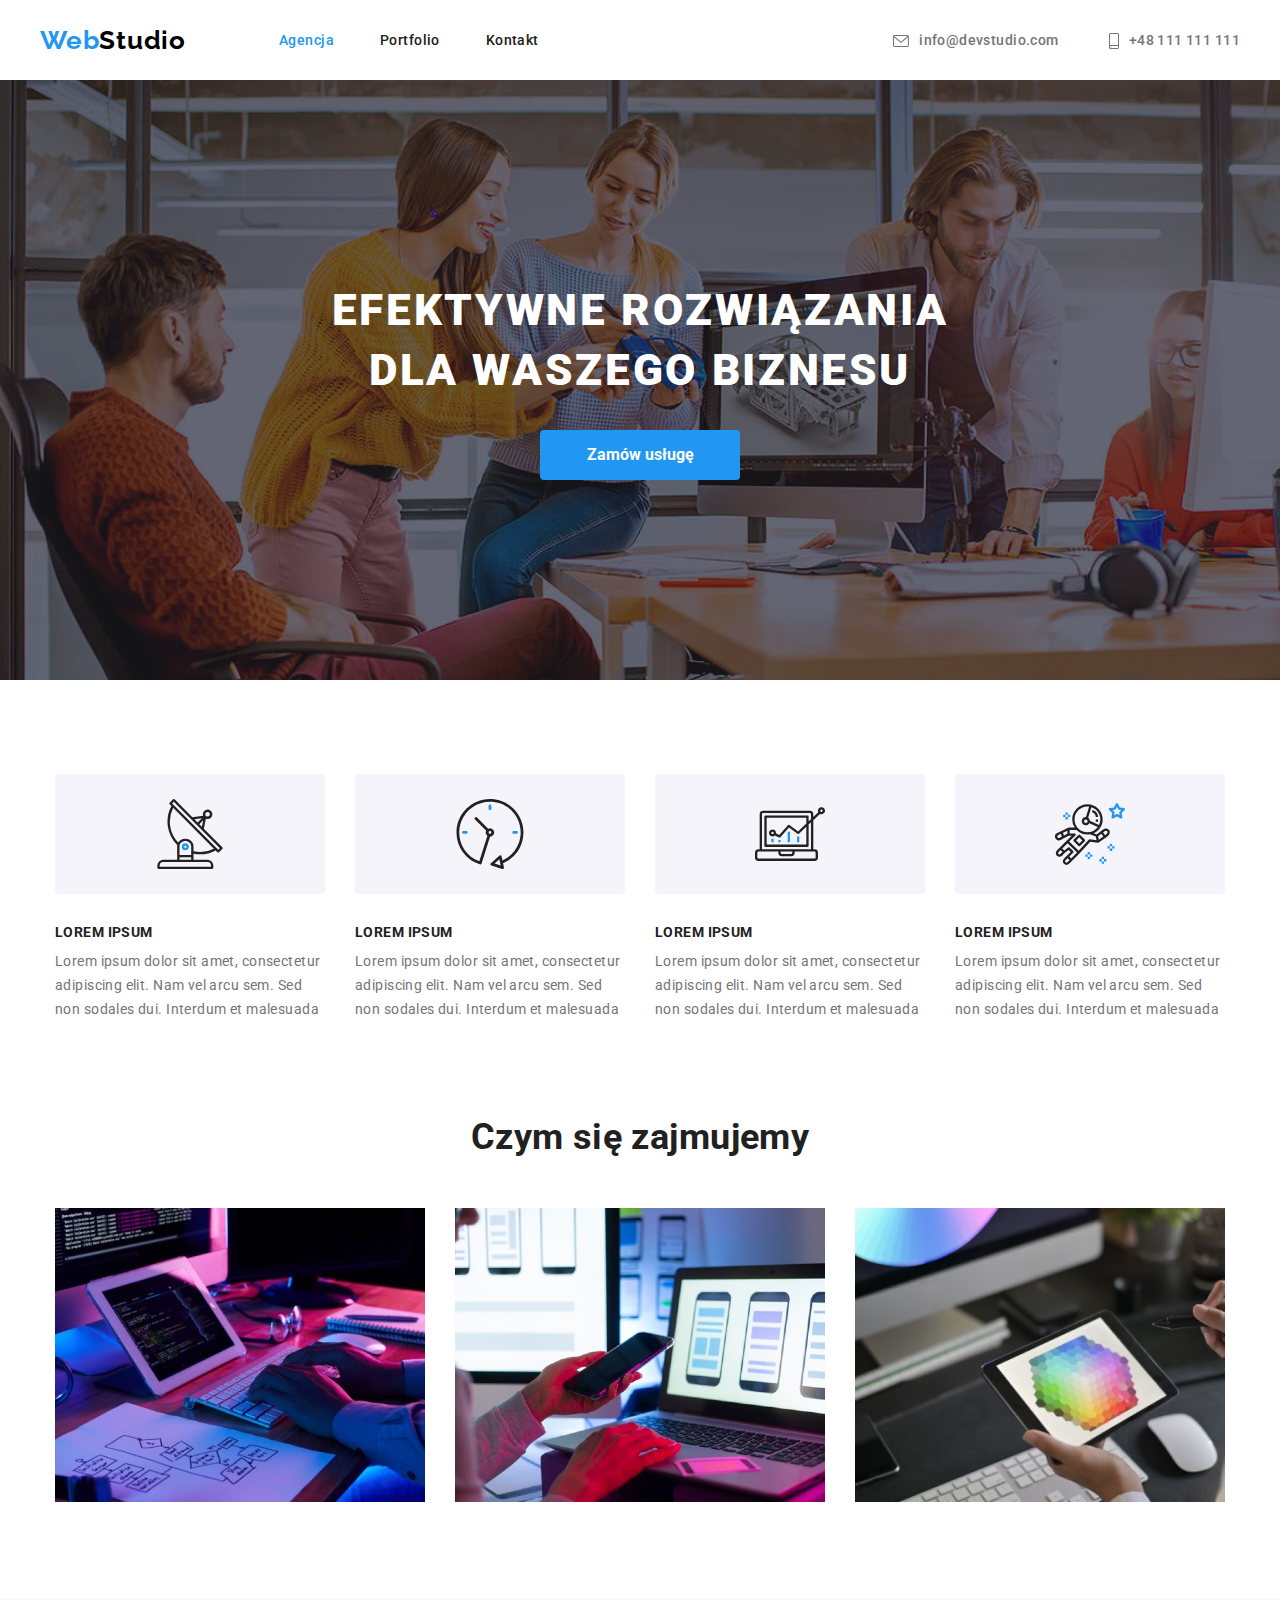
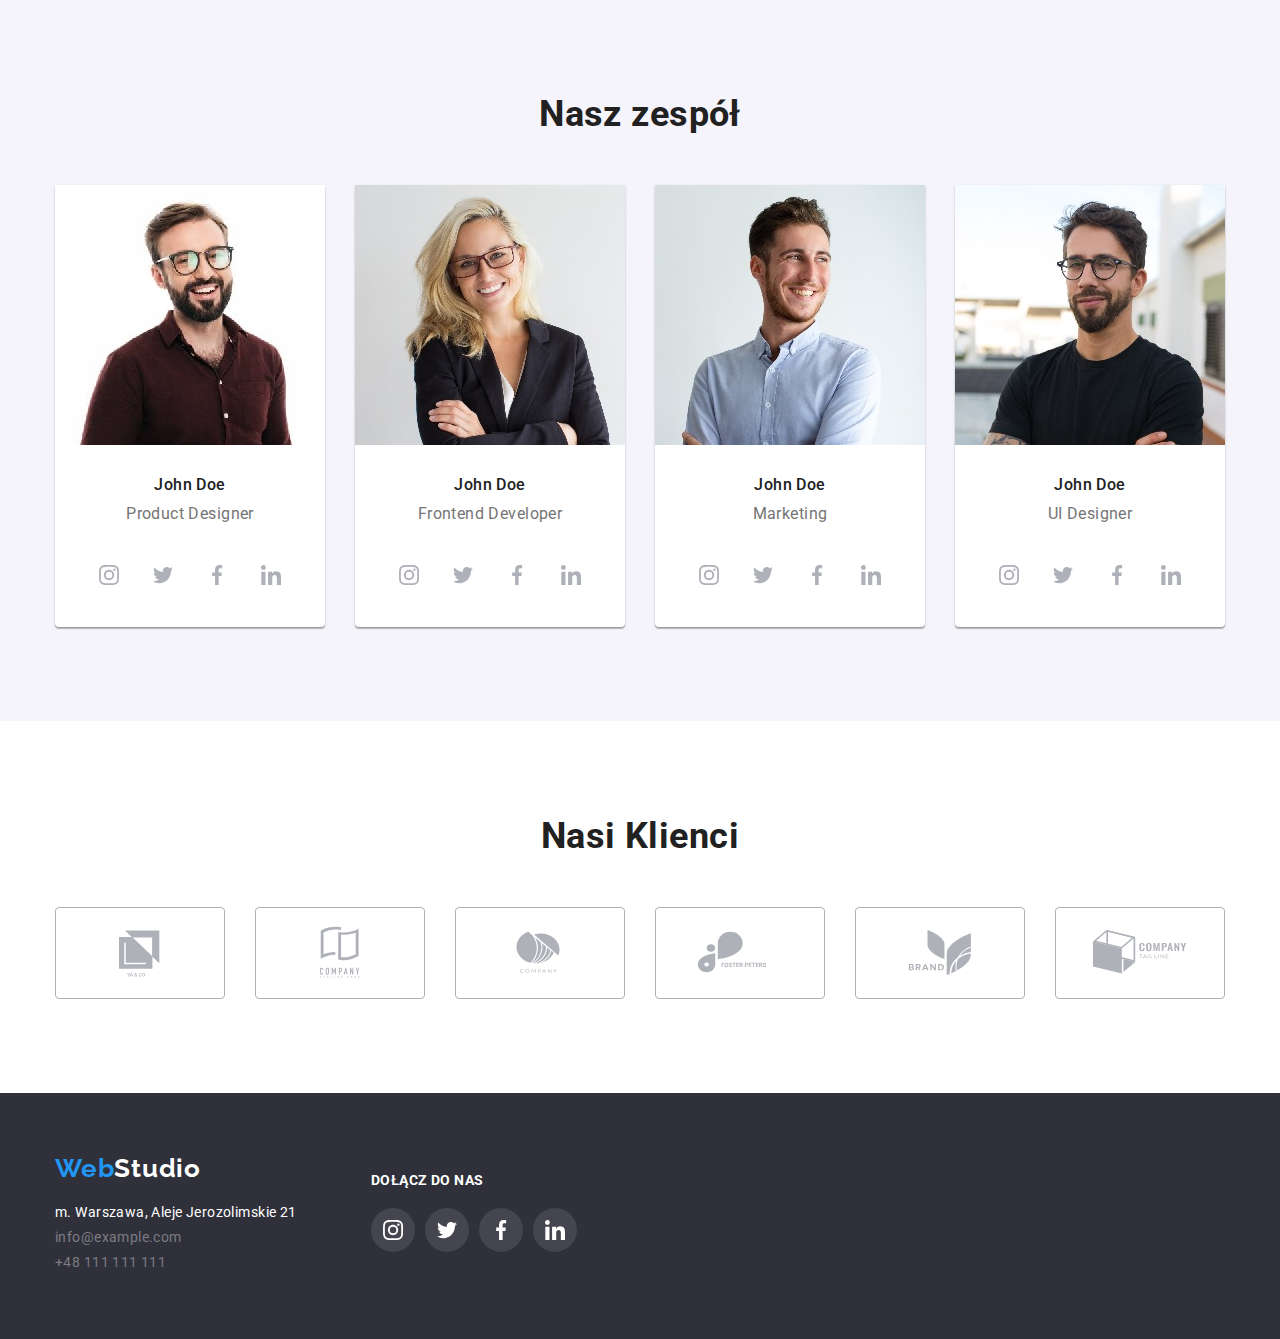
==== commit abe22a5c: "update" ====
--- a/index.html
+++ b/index.html
@@ -384,47 +384,31 @@
           <h4 class="footer-header">Dołącz do nas</h4>
             <ul class="footer-symbols">
               <li>
-                <a href="https://www.instagram.com"> <svg class="footer-symbol">
-                  <use
-                    xlink:href="./images/icons.svg#icon-instagram-2"
-                    width="20"
-                    height="20"
-                    x="12"
-                    y="12"
-                  ></use></svg>
-                </a>
-              </li>
-              <li>
-                <a href="https://www.twitter.com"> <svg class="footer-symbol">
-                  <use
-                    xlink:href="./images/icons.svg#icon-twitter-1"
-                    width="20"
-                    height="20"
-                    x="12"
-                    y="12"
-                  ></use></svg>
-                </a>
-              </li>
-              <li>
-                <a href="https://www.facebook.com"> <svg class="footer-symbol">
-                  <use
-                    xlink:href="./images/icons.svg#icon-facebook-1"
-                    width="20"
-                    height="20"
-                    x="12"
-                    y="12"
-                  ></use></svg>
-                  </a>
-              </li>
-              <li>
-                <a href="https://www.linkedin.com"> <svg class="footer-symbol">
-                  <use
-                    xlink:href="./images/icons.svg#icon-linkedin-1"
-                    width="20"
-                    height="20"
-                    x="12"
-                    y="12"
-                  ></use></svg>
+                <a href="https://www.instagram.com" class="footer-symbol">
+                  <svg width="20" height="20" x="12" y="12">
+                  <use xlink:href="./images/icons.svg#icon-instagram-2"></use>
+                    </svg>
+                </a>
+              </li>
+              <li>
+                <a href="https://www.twitter.com" class="footer-symbol">
+                  <svg width="20" height="20" x="12" y="12">
+                  <use xlink:href="./images/icons.svg#icon-twitter-1"></use>
+                    </svg>
+                </a>
+              </li>
+              <li>
+                <a href="https://www.facebook.com" class="footer-symbol">
+                  <svg width="20" height="20" x="12" y="12">
+                  <use xlink:href="./images/icons.svg#icon-facebook-1"></use>
+                    </svg>
+                </a>
+              </li>
+              <li>
+                <a href="https://www.linkedin.com" class="footer-symbol">
+                  <svg width="20" height="20" x="12" y="12">
+                  <use xlink:href="./images/icons.svg#icon-linkedin-1"></use>
+                    </svg>
                 </a>
               </li>
             </ul>
--- a/css/styles.css
+++ b/css/styles.css
@@ -297,17 +297,7 @@
   gap: 30px;
   list-style: none;
 }
-.client-symbol {
-  border-radius: 4px;
-  border: var(--iconcolor) solid 1px;
-  width: 170px;
-  height: 92px;
-  fill: var(--iconcolor);
-}
-/* .client-symbol:hover {
-  fill: var(--blue);
-  border: var(--blue) solid 1px;
-} */
+
 .clients-link {
   display: flex;
   align-items: center;
@@ -438,15 +428,20 @@
 }
 .footer-symbols {
   display: flex;
+  align-items: center;
+  justify content: center;
   gap: 10px;
   margin-left: 70px;
   list-style: none;
   padding: 0;
 }
 .footer-symbol {
+  display: flex;
+  justify-content: center;
+  align-items: center;
   width: 44px;
   height: 44px;
+  border-radius: 50%;
   background-color: var(--footericon);
-  border-radius: 50%;
   fill: var(--white);
 }